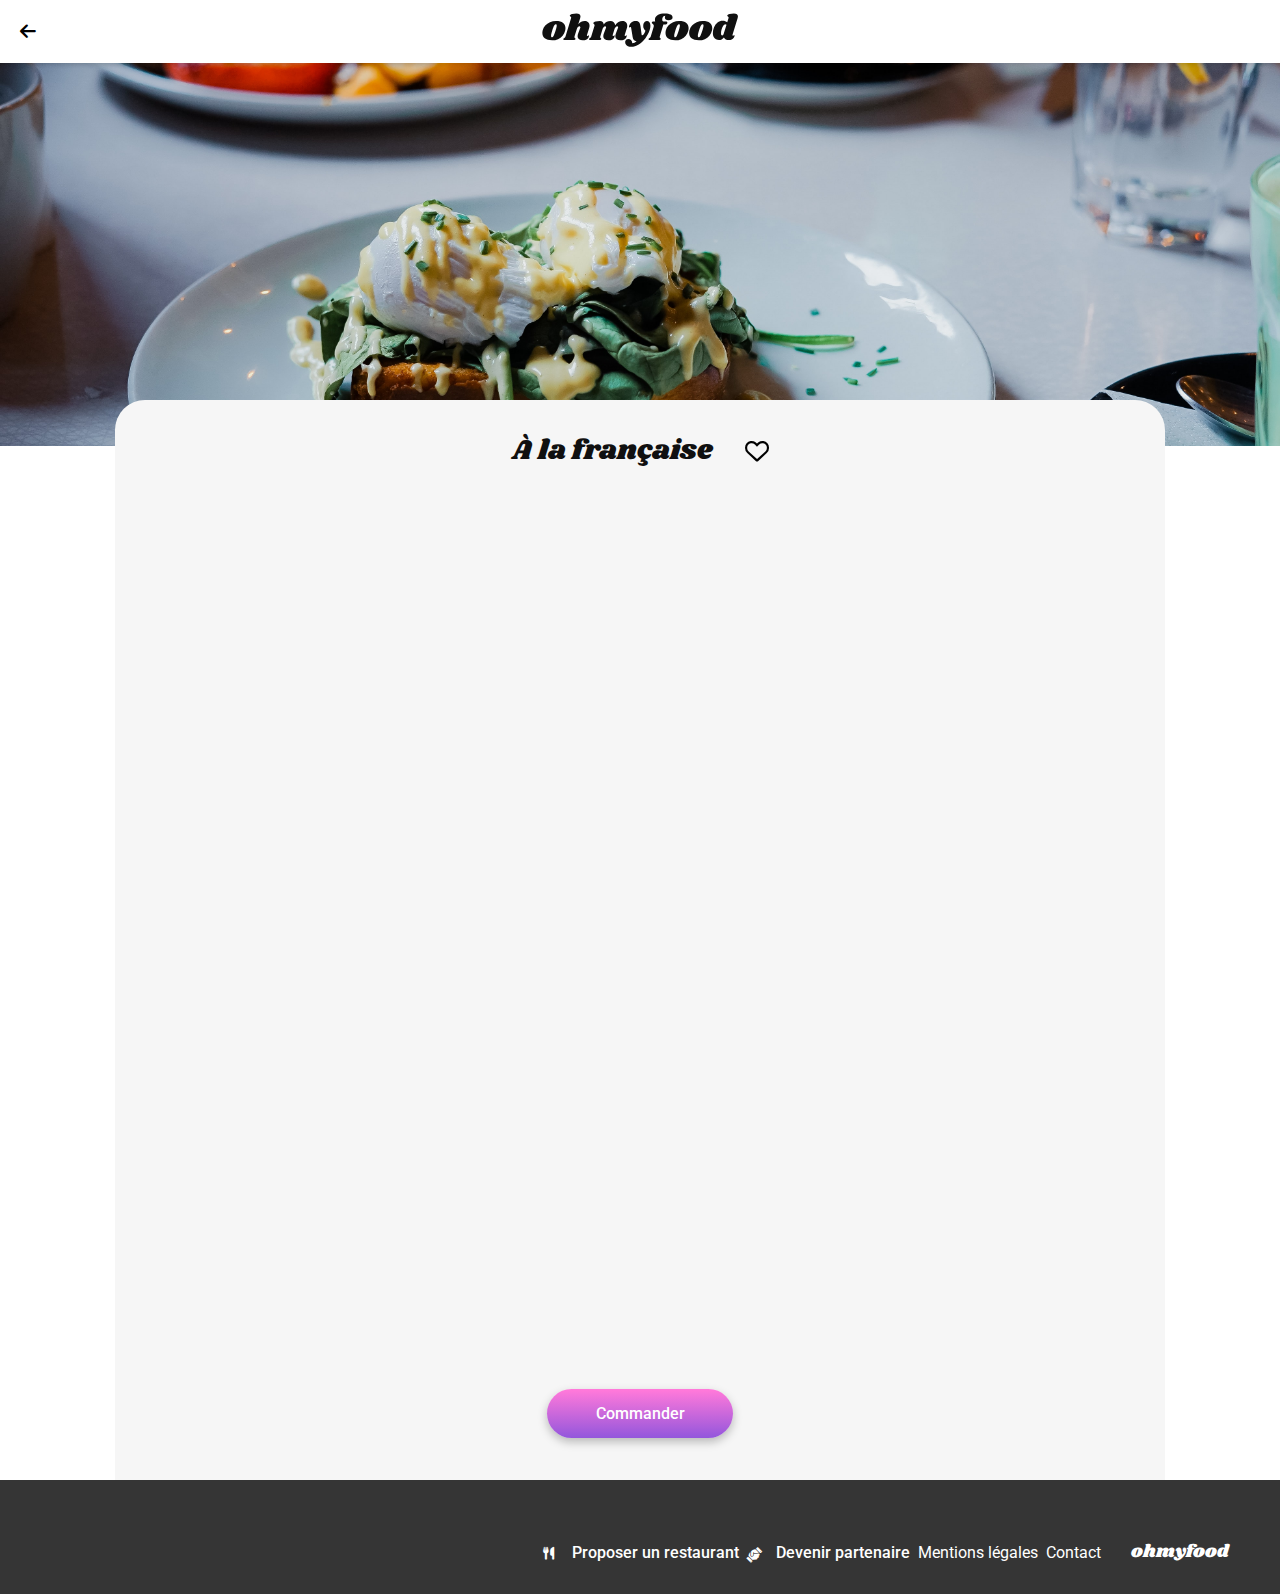
==== menu/a_la_francaise.html @ 18603d1b "modification" ====
<!DOCTYPE html>
<html lang="fr">
  <head>
    <meta charset="UTF-8" />
    <meta name="viewport" content="width=device-width, initial-scale=1" />
    <link rel="preconnect" href="https://fonts.googleapis.com" crossorigin="anonymous" />
    <link rel="preconnect" href="https://fonts.gstatic.com" crossorigin />
    <link href="https://fonts.googleapis.com/css2?family=Roboto:ital,wght@0,100;0,300;0,400;0,500;0,700;0,900;1,100;1,300;1,400;1,500;1,700;1,900&display=swap"rel="stylesheet" crossorigin="anonymous"/>
    <link rel="preconnect" href="https://fonts.googleapis.com" crossorigin="anonymous" />
    <link rel="preconnect" href="https://fonts.gstatic.com" crossorigin="anonymous"/>
    <link href="https://fonts.googleapis.com/css2?family=Shrikhand&display=swap" rel="stylesheet" crossorigin="anonymous" />
    <link rel="stylesheet" href="https://cdnjs.cloudflare.com/ajax/libs/font-awesome/6.0.0-beta3/css/all.min.css" crossorigin="anonymous"/>   
    <link rel="stylesheet" href="../css/styles.css" />
    <title>À la française</title>
  </head>

  <body>
    <header class="header">
      <div class="logo-content">
        <div class="logo-content__return-arrow">
          <a href="../index.html"><i class="fa-solid fa-arrow-left"></i></a>
        </div>
        <a href="#">
          <img class="header__logo"src="../images/logo/ohmyfood@2x.svg"alt="OhmyfoodLogo"/>
        </a>
      </div>
      <div class="restaurant-picture">
        <img class="restaurant-picture__picture" src="../images/restaurants/toa-heftiba-DQKerTsQwi0-unsplash.jpg" alt="image d'un plat"/>
      </div>
    </header>

    <main class="menu">
      <section class="restaurant-menu">
        <div class="restaurant-menu__title">
          <h1 class="title">À la française</h1>
          <div class="like-btn">
            <i class="fa-solid fa-heart"></i>
          </div>
        </div>
        <article class="category cat-1">
          <h3 class="category__title">ENTRÉES</h3>
          <div class="category__item">
            <div class="content">
              <h4 class="name">Tartare de poulpe acidulé</h4>
              <p>Aux zestes d'orange</p>
              <h4 class="price">25€</h4>
            </div>
            <div class="checkbox">
              <i class="fa-solid fa-circle-check"></i>
            </div>
          </div>
          <div class="category__item">
            <div class="content">
              <h4 class="name">Velouté de légumes d'antan</h4>
              <p>Carotte, panais, topinambour</p>
              <h4 class="price">35€</h4>
            </div>
            <div class="checkbox">
              <i class="fa-solid fa-circle-check"></i>
            </div>
          </div>
          <div class="category__item">
            <div class="content">
              <h4 class="name">Soupe à l'oignon</h4>
              <p>Revisitée</p>
              <h4 class="price">20€</h4>
            </div>
            <div class="checkbox">
              <i class="fa-solid fa-circle-check"></i>
            </div>
          </div>
        </article>
        
        <article class="category cat-2">
          <h3 class="category__title">PLATS</h3>
          <div class="category__item">
            <div class="content">
              <h4 class="name">Coquilles Saint-Jacques</h4>
              <p>Accompagnées d'une purée de panais</p>
              <h4 class="price">40€</h4>
            </div>
            <div class="checkbox">
              <i class="fa-solid fa-circle-check"></i>
            </div>
          </div>
          <div class="category__item">
            <div class="content">
              <h4 class="name">Magret de canard</h4>
              <p>Et parmentier de pommes de terre</p>
              <h4 class="price">35€</h4>
            </div>
            <div class="checkbox">
              <i class="fa-solid fa-circle-check"></i>
            </div>
          </div>
          <div class="category__item">
            <div class="content">
              <h4 class="name">Pigeonneau d’Ille-et-Vilaine</h4>
              <p>Sur son lit de gnocchis aux légumes</p>
              <h4 class="price">44€</h4>
            </div>
            <div class="checkbox">
              <i class="fa-solid fa-circle-check"></i>
            </div>
          </div>
        </article>
        
        <article class="category cat-3">
          <h3 class="category__title">DESSERTS</h3>
          <div class="category__item">
            <div class="content">
              <h4 class="name">Pétales de violettes glacés</h4>
              <p>Et purée de noisettes</p>
              <h4 class="price">18€</h4>
            </div>
            <div class="checkbox">
              <i class="fa-solid fa-circle-check"></i>
            </div>
          </div>
          <div class="category__item">
            <div class="content">
              <h4 class="name">Fondant au chocolat</h4>
              <p>Revisité</p>
              <h4 class="price">22€</h4>
            </div>
            <div class="checkbox">
              <i class="fa-solid fa-circle-check"></i>
            </div>
          </div>
          <div class="category__item">
            <div class="content">
              <h4 class="name">Millefeuille croustillant</h4>
              <p>Myrtilles et pâte d’amande</p>
              <h4 class="price">23€</h4>
            </div>
            <div class="checkbox">
              <i class="fa-solid fa-circle-check"></i>
            </div>
          </div>
        </article>
        <!--BOUTON COMMANDER-->
        <a class="order-link" href="#">
          <div class="btn btn--main">
            <p class="btn-order__title">Commander</p>
          </div>
        </a>
      </section>
    </main>

    <footer class="footer">
      <div class="footer-content">
        <p class="footer-content__logo">ohmyfood</p>
        <ul class="footer-menu">
          <li>
            <i class="fa-solid fa-utensils"></i>
            <a class="footer-menu__link footer-menu__link--medium">Proposer un restaurant</a>
          </li>
          <li>
            <i class="fa-solid fa-handshake fa-solid--rotate"></i>
            <a class="footer-menu__link footer-menu__link--medium">Devenir partenaire</a>
          </li>
          <li><a class="footer-menu__link">Mentions légales</a></li>
          <li><a class="footer-menu__link" href="mailto:contact@ohmyfood.com">Contact</a></li>
        </ul>
      </div>
    </footer>
  </body>
</html>
---- css/styles.css ----
@keyframes loader {
  0% {
    opacity: 1;
  }
  25% {
    opacity: 1;
  }
  50% {
    opacity: 1;
  }
  75% {
    opacity: 1;
  }
  99% {
    opacity: 0;
    width: 100%;
    height: 100%;
  }
  100% {
    width: 0;
    height: 0;
  }
}
@keyframes loader__letters {
  0% {
    opacity: 0;
    transform: translateY(-100px);
  }
  50% {
    opacity: 1;
    transform: translateY(10px);
  }
  100% {
    opacity: 1;
    transform: translateY(0);
  }
}
@keyframes loader__bar {
  0% {
    transform: scaleX(0);
    opacity: 0.1;
  }
  17% {
    transform: scaleX(0.18);
  }
  24% {
    transform: scaleX(0.4);
  }
  46% {
    transform: scaleX(0.81);
  }
  100% {
    transform: scaleX(1);
  }
}
@keyframes display-menu {
  0% {
    opacity: 0;
    transform: scaleX(1) scaleY(0.5);
  }
  25% {
    opacity: 1;
  }
  50% {
    transform: scaleX(1) scaleY(1.08);
  }
  75% {
    transform: scaleX(1) scaleY(1);
  }
  90% {
    transform: scaleX(1) scaleY(1);
  }
  100% {
    opacity: 1;
  }
}
body {
  font-family: "Roboto", sans-serif;
  background-color: #F6F6F6;
}

h1 {
  font-family: "Shrikhand", serif;
  font-size: 1.75rem;
  font-weight: 300;
  color: #101010;
}

h2 {
  font-family: "Roboto", sans-serif;
  font-size: 1.5rem;
  font-weight: 700;
  color: #000000;
}

h3 {
  font-family: "Roboto", sans-serif;
  font-size: 1.125rem;
  font-weight: 300;
  color: #353535;
}

h4 {
  font-family: "Roboto", sans-serif;
  font-size: 1.125rem;
  font-weight: 700;
  color: #000000;
}

input, textarea, select, button {
  font-family: inherit;
  font-size: inherit;
  padding: 10px;
  border: 1px solid #101010;
}

input:focus, textarea:focus, select:focus {
  outline: 2px solid transparent;
  border: 1px solid transparent;
}

button {
  cursor: pointer;
}

html {
  box-sizing: border-box;
}

*, *::before, *::after {
  box-sizing: inherit;
}

body, h1, h2, h3, h4, h5, h6, p, ul, ol, figure, blockquote, dl, dd {
  margin: 0;
  padding: 0;
}

a {
  color: inherit;
  text-decoration: none;
}
a:visited {
  color: inherit;
}

li {
  list-style: none;
}

.btn {
  display: flex;
  flex-direction: row;
  align-items: center;
  font-weight: 500;
  position: relative;
  margin: 12.5px 0;
  cursor: pointer;
}
.btn--main {
  background: rgb(147, 86, 220);
  background: linear-gradient(0deg, rgb(147, 86, 220) 0%, rgb(255, 121, 218) 97%);
  background: -ms-linear-gradient(0deg, rgb(147, 86, 220) 0%, rgb(255, 121, 218) 97%);
  border-radius: 30px;
  padding: 15px 20px;
  box-shadow: 0px 4px 10px rgba(0, 0, 0, 0.25);
  color: #ffffff;
  min-width: 186px;
  max-width: -moz-fit-content;
  max-width: fit-content;
  justify-content: center;
  transition: all 200ms ease-in-out;
}
.btn--main:hover {
  opacity: 0.85;
  box-shadow: 0px 4px 15px rgba(0, 0, 0, 0.35);
}
.btn--selection {
  background: #F6F6F6;
  border-radius: 20px;
  padding: 25px 20px;
  box-shadow: 0px 4px 15px rgba(0, 0, 0, 0.15);
  color: #000000;
  min-width: 220px;
  width: 100%;
  margin: 0 16px;
  left: -12px;
}
.btn--selection:hover > .btn__logo, .btn--selection:hover > .btn__title {
  color: #9356DC;
}
.btn__order {
  position: absolute;
  left: -12px;
  color: #ffffff;
  background: #9356DC;
  display: flex;
  justify-content: center;
  align-items: center;
  width: 24px;
  height: 24px;
  border-radius: 50%;
}
.btn__logo {
  margin-left: 12px;
  color: #353535;
  font-weight: 500;
  text-align: center;
  width: 18px;
}
.btn__title {
  margin-left: 24px;
  color: #353535;
}

.explore {
  width: 100%;
  margin: 0 auto;
  display: flex;
  flex-direction: column;
  text-align: center;
  align-items: center;
}
.explore > * {
  margin: 8px 0;
}
.explore__title {
  font-weight: 700;
}
.explore__subtitle {
  font-weight: 300;
}
@media screen and (min-width: 1200px) {
  .explore {
    width: 1200px;
  }
}

.footer {
  display: flex;
  width: 100%;
  height: 186px;
  background-color: #353535;
  align-items: center;
  justify-content: center;
}
@media screen and (min-width: 1200px) {
  .footer {
    height: 114px;
  }
}

.footer-content {
  display: flex;
  flex-direction: column;
  width: 92%;
  height: 100%;
  color: #ffffff;
  justify-content: center;
}
.footer-content__logo {
  font-size: 1.125rem;
  color: #ffffff;
  font-family: "Shrikhand", serif;
  margin: 15px 0;
}
@media screen and (min-width: 1200px) {
  .footer-content__logo {
    text-align: right;
    margin: 45px 0 15px 0;
  }
}
.footer-content .footer-menu {
  display: flex;
  flex-direction: column;
  gap: 8px;
}
.footer-content .footer-menu .fa-solid {
  font-size: 0.8rem;
  margin-right: 5px;
  width: 20px;
}
.footer-content .footer-menu .fa-solid--rotate {
  transform: rotate(-45deg);
}
.footer-content .footer-menu__link {
  font-weight: 400;
}
.footer-content .footer-menu__link--medium {
  font-weight: 500;
}
@media screen and (min-width: 1200px) {
  .footer-content .footer-menu {
    flex-direction: row;
    justify-content: right;
    margin-top: 30px;
  }
}
@media screen and (min-width: 1200px) {
  .footer-content {
    flex-direction: row-reverse;
    align-items: center;
    justify-content: right;
    gap: 30px;
  }
}

.logo-content {
  z-index: 800;
  position: relative;
  display: flex;
  width: 100%;
  height: 63px;
  background-color: #ffffff;
  align-items: center;
  justify-content: center;
  box-shadow: 0px 2px 4px rgba(0, 0, 0, 0.15);
}
.logo-content__return-arrow {
  display: flex;
  position: absolute;
  left: 20px;
  font-size: 1.125rem;
}

.location {
  display: flex;
  z-index: 700;
  position: relative;
  background-color: #EAEAEA;
  width: 100%;
  height: 50px;
  align-items: center;
  justify-content: center;
  box-shadow: 0px 4px 4px rgba(0, 0, 0, 0.25);
}
.location__logo {
  color: #353535;
}
.location__title {
  margin-left: 17px;
  font-weight: 500;
  color: #353535;
}

.restaurant {
  display: flex;
  flex-direction: column;
  gap: 20px;
}
@media screen and (min-width: 768px) {
  .restaurant {
    flex-direction: row;
    flex-wrap: wrap;
    justify-content: space-between;
  }
}

.cards {
  background: #ffffff;
  border-radius: 15px;
  display: flex;
  flex-direction: column;
  width: 100%;
  height: 251px;
  overflow: hidden;
  position: relative;
}
.cards .link {
  width: 100%;
  height: 251px;
}
.cards .link__picture {
  width: 100%;
  height: 70%;
  -o-object-fit: cover;
     object-fit: cover;
}
.cards .link__picture--top-visible {
  -o-object-position: center;
     object-position: center;
}
.cards .link__new-restaurant {
  background: #99E2D0;
  color: #008766;
  position: absolute;
  right: 13px;
  top: 13px;
  padding: 5px 10px;
  border-radius: 2px;
}
.cards .link__title {
  margin: 12px 0 0 12px;
}
.cards .link__subtitle {
  margin: 4px 0 0 12px;
  font-weight: 300;
}
.cards .link__like-btn {
  position: absolute;
  bottom: 32px;
  right: 24px;
  display: flex;
  cursor: pointer;
}
.cards .link__like-btn .fa-heart {
  font-weight: 100;
  background: #000000;
  font-size: 1.5rem;
  -webkit-background-clip: text;
          background-clip: text;
  color: transparent;
  transition: transform 300ms ease-in-out;
}
.cards .link__like-btn .fa-heart:hover {
  font-weight: 700;
  background: rgb(147, 86, 220);
  background: linear-gradient(0deg, rgb(147, 86, 220) 0%, rgb(255, 121, 218) 97%);
  background: -ms-linear-gradient(0deg, rgb(147, 86, 220) 0%, rgb(255, 121, 218) 97%);
  -webkit-background-clip: text;
          background-clip: text;
  color: transparent;
  transform: scale(1.1);
}
.cards .link__like-btn .checked .fa-heart {
  font-weight: 700;
  background: rgb(147, 86, 220);
  background: linear-gradient(0deg, rgb(147, 86, 220) 0%, rgb(255, 121, 218) 97%);
  background: -ms-linear-gradient(0deg, rgb(147, 86, 220) 0%, rgb(255, 121, 218) 97%);
  -webkit-background-clip: text;
          background-clip: text;
  color: transparent;
}
@media screen and (min-width: 768px) {
  .cards {
    width: 48%;
  }
}

.restaurant-picture {
  width: 100%;
}
.restaurant-picture__picture {
  width: 100%;
  -o-object-fit: cover;
     object-fit: cover;
  -o-object-position: center;
     object-position: center;
}
@media screen and (min-width: 768px) {
  .restaurant-picture__picture {
    height: 383px;
  }
}

.menu {
  display: flex;
  flex-direction: column;
  border-top-left-radius: 40px;
  background: #ffffff;
  border-top-right-radius: 40px;
  margin-top: -50px;
}
.menu .restaurant-menu {
  display: flex;
  flex-direction: column;
  background: #F6F6F6;
  border-radius: 30px 30px 0 0;
  padding: 30px 0;
  align-items: center;
}
.menu .restaurant-menu .order-link {
  margin-top: 20px;
}
.menu .restaurant-menu__title {
  display: flex;
  width: 100%;
  justify-content: center;
  align-items: center;
}
.menu .restaurant-menu__title .like-btn {
  margin-left: 32px;
  display: flex;
  cursor: pointer;
}
.menu .restaurant-menu__title .like-btn .fa-heart {
  font-weight: 100;
  background: #000000;
  font-size: 1.5rem;
  -webkit-background-clip: text;
          background-clip: text;
  color: transparent;
  transition: transform 300ms ease-in-out;
}
.menu .restaurant-menu__title .like-btn .fa-heart:hover {
  font-weight: 700;
  background: rgb(147, 86, 220);
  background: linear-gradient(0deg, rgb(147, 86, 220) 0%, rgb(255, 121, 218) 97%);
  background: -ms-linear-gradient(0deg, rgb(147, 86, 220) 0%, rgb(255, 121, 218) 97%);
  -webkit-background-clip: text;
          background-clip: text;
  color: transparent;
  transform: scale(1.1);
}
.menu .restaurant-menu__title .like-btn .checked .fa-heart {
  font-weight: 700;
  background: rgb(147, 86, 220);
  background: linear-gradient(0deg, rgb(147, 86, 220) 0%, rgb(255, 121, 218) 97%);
  background: -ms-linear-gradient(0deg, rgb(147, 86, 220) 0%, rgb(255, 121, 218) 97%);
  -webkit-background-clip: text;
          background-clip: text;
  color: transparent;
}
.menu .restaurant-menu .cat-1 {
  animation: display-menu 2s ease-in 700ms;
}
.menu .restaurant-menu .cat-2 {
  animation: display-menu 2s ease-in 1400ms;
}
.menu .restaurant-menu .cat-3 {
  animation: display-menu 2s ease-in 2100ms;
}
.menu .restaurant-menu .category {
  display: flex;
  flex-direction: column;
  width: 94%;
  margin: 30px auto 0 auto;
  opacity: 0;
  transform-origin: top left;
  animation-fill-mode: forwards;
}
.menu .restaurant-menu .category__title {
  width: 40px;
  font-size: 1rem;
  border-bottom: 3px solid #99E2D0;
}
.menu .restaurant-menu .category__item {
  display: flex;
  flex-direction: row;
  background: #ffffff;
  width: 100%;
  min-height: 69px;
  border-radius: 15px;
  margin-top: 12px;
  box-shadow: 0px 4px 15px rgba(0, 0, 0, 0.15);
  overflow: hidden;
  cursor: pointer;
}
.menu .restaurant-menu .category__item .content {
  display: flex;
  padding: 12px 14px;
  width: 100%;
  flex-direction: column;
  white-space: nowrap;
  overflow: hidden;
}
.menu .restaurant-menu .category__item .content .name {
  margin-bottom: 4px;
  white-space: nowrap;
  overflow: hidden;
  text-overflow: ellipsis;
  max-width: calc(100% - 69px);
  font-size: 1.125rem;
}
.menu .restaurant-menu .category__item .content p {
  min-width: 90%;
  white-space: nowrap;
  overflow: hidden;
  text-overflow: ellipsis;
  max-width: calc(100% - 69px);
  font-size: 0.938rem;
}
.menu .restaurant-menu .category__item .content .price {
  text-align: right;
  margin-top: -18px;
  font-size: 0.938rem;
}
.menu .restaurant-menu .category__item .checkbox {
  display: flex;
  width: 0px;
  background: #99E2D0;
  color: #ffffff;
  align-items: center;
  justify-content: center;
  font-size: 1.125rem;
  transition: width 200ms ease-in-out;
}
.menu .restaurant-menu .category__item:hover > .checkbox {
  width: 69px;
}
@media screen and (min-width: 576px) {
  .menu .restaurant-menu .category {
    width: 65%;
  }
}
@media screen and (min-width: 992px) {
  .menu .restaurant-menu {
    width: 1050px;
    margin: 0 auto;
  }
}

.section {
  width: 100%;
  padding: 50px 0;
}

.secondary {
  background: #ffffff;
}

.selection {
  width: 92%;
  margin: 0 auto;
}
.selection__title {
  margin-bottom: 35px;
}
@media screen and (min-width: 1200px) {
  .selection {
    width: 1050px;
  }
}

.select {
  display: flex;
  flex-direction: column;
  justify-content: space-evenly;
  gap: 25px;
}
@media screen and (min-width: 992px) {
  .select {
    flex-direction: row;
  }
}

#overlay {
  z-index: 900;
  position: fixed;
  width: 100%;
  height: 100%;
  background-image: url("/images/restaurants/image.png");
  background-size: cover;
  background-position: center;
  opacity: 0;
  animation: loader 4000ms ease-out forwards 1;
}

.load {
  z-index: 1000;
  font-family: "Shrikhand", serif;
  color: #ffffff;
  display: flex;
  height: 100%;
  margin: 0 auto;
  width: -moz-fit-content;
  width: fit-content;
  flex-direction: column;
  justify-content: center;
  align-items: center;
  font-size: 2.5rem;
  animation: loader 3000ms ease-in-out 3000ms forwards;
}
.load__bar {
  display: flex;
  position: relative;
  background: #ffffff;
  width: 100%;
  height: 5px;
  transform-origin: left;
  animation: loader__bar 3000ms ease-in-out backwards;
}
.load__letters {
  display: flex;
  font-size: 4rem;
}
.load__letters .letter-f, .load__letters .letter-o, .load__letters .letter-d {
  animation: loader__letters 2s ease-in-out infinite;
}
.load__letters .letter-f {
  animation-delay: 0s;
}
.load__letters .letter-o:nth-child(6) {
  animation-delay: 0.2s;
}
.load__letters .letter-o:nth-child(7) {
  animation-delay: 0.4s;
}
.load__letters .letter-d {
  animation-delay: 0.6s;
}/*# sourceMappingURL=styles.css.map */
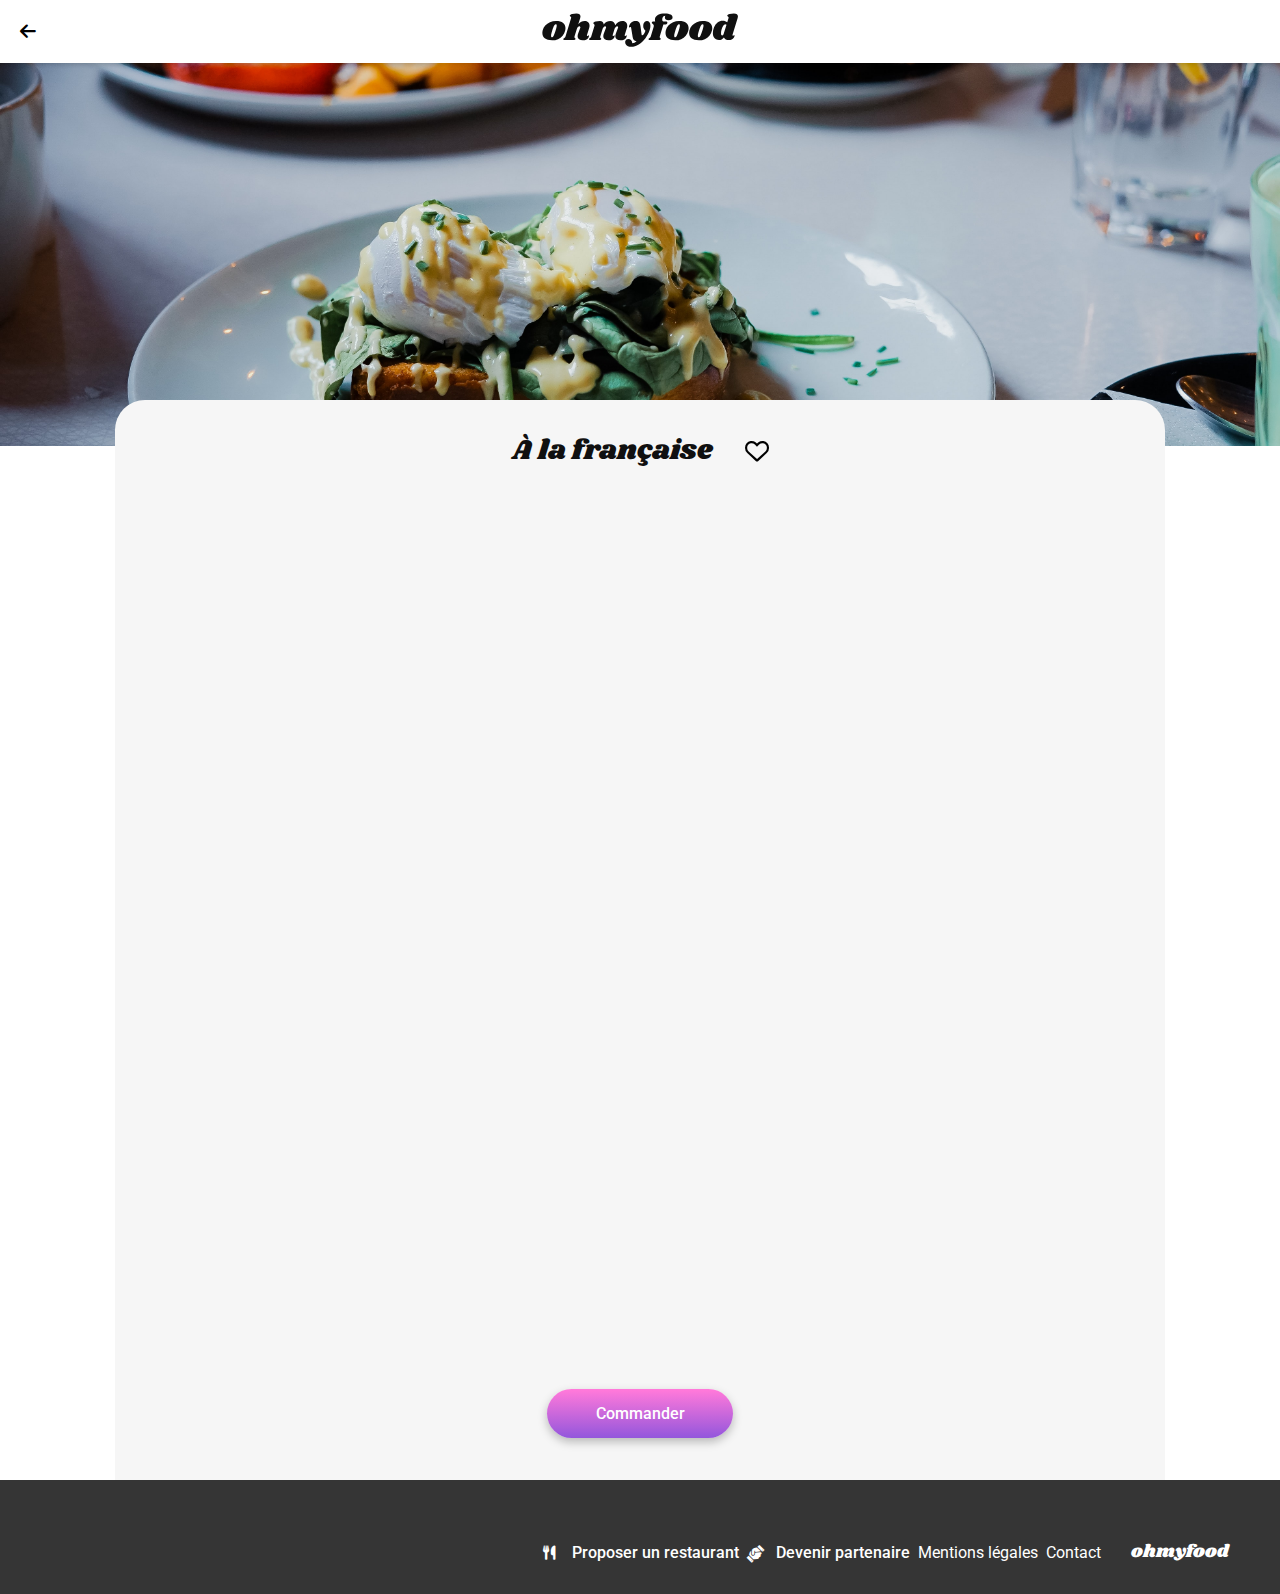
==== commit 5439341f: "modification_and_commentary" ====
--- a/menu/a_la_francaise.html
+++ b/menu/a_la_francaise.html
@@ -6,8 +6,6 @@
     <link rel="preconnect" href="https://fonts.googleapis.com" crossorigin="anonymous" />
     <link rel="preconnect" href="https://fonts.gstatic.com" crossorigin />
     <link href="https://fonts.googleapis.com/css2?family=Roboto:ital,wght@0,100;0,300;0,400;0,500;0,700;0,900;1,100;1,300;1,400;1,500;1,700;1,900&display=swap"rel="stylesheet" crossorigin="anonymous"/>
-    <link rel="preconnect" href="https://fonts.googleapis.com" crossorigin="anonymous" />
-    <link rel="preconnect" href="https://fonts.gstatic.com" crossorigin="anonymous"/>
     <link href="https://fonts.googleapis.com/css2?family=Shrikhand&display=swap" rel="stylesheet" crossorigin="anonymous" />
     <link rel="stylesheet" href="https://cdnjs.cloudflare.com/ajax/libs/font-awesome/6.0.0-beta3/css/all.min.css" crossorigin="anonymous"/>   
     <link rel="stylesheet" href="../css/styles.css" />
--- a/css/styles.css
+++ b/css/styles.css
@@ -276,7 +276,7 @@
   gap: 8px;
 }
 .footer-content .footer-menu .fa-solid {
-  font-size: 0.8rem;
+  font-size: 0.9rem;
   margin-right: 5px;
   width: 20px;
 }
@@ -572,7 +572,7 @@
 }
 .menu .restaurant-menu .category__item .content .price {
   text-align: right;
-  margin-top: -18px;
+  margin-top: -20px;
   font-size: 0.938rem;
 }
 .menu .restaurant-menu .category__item .checkbox {
